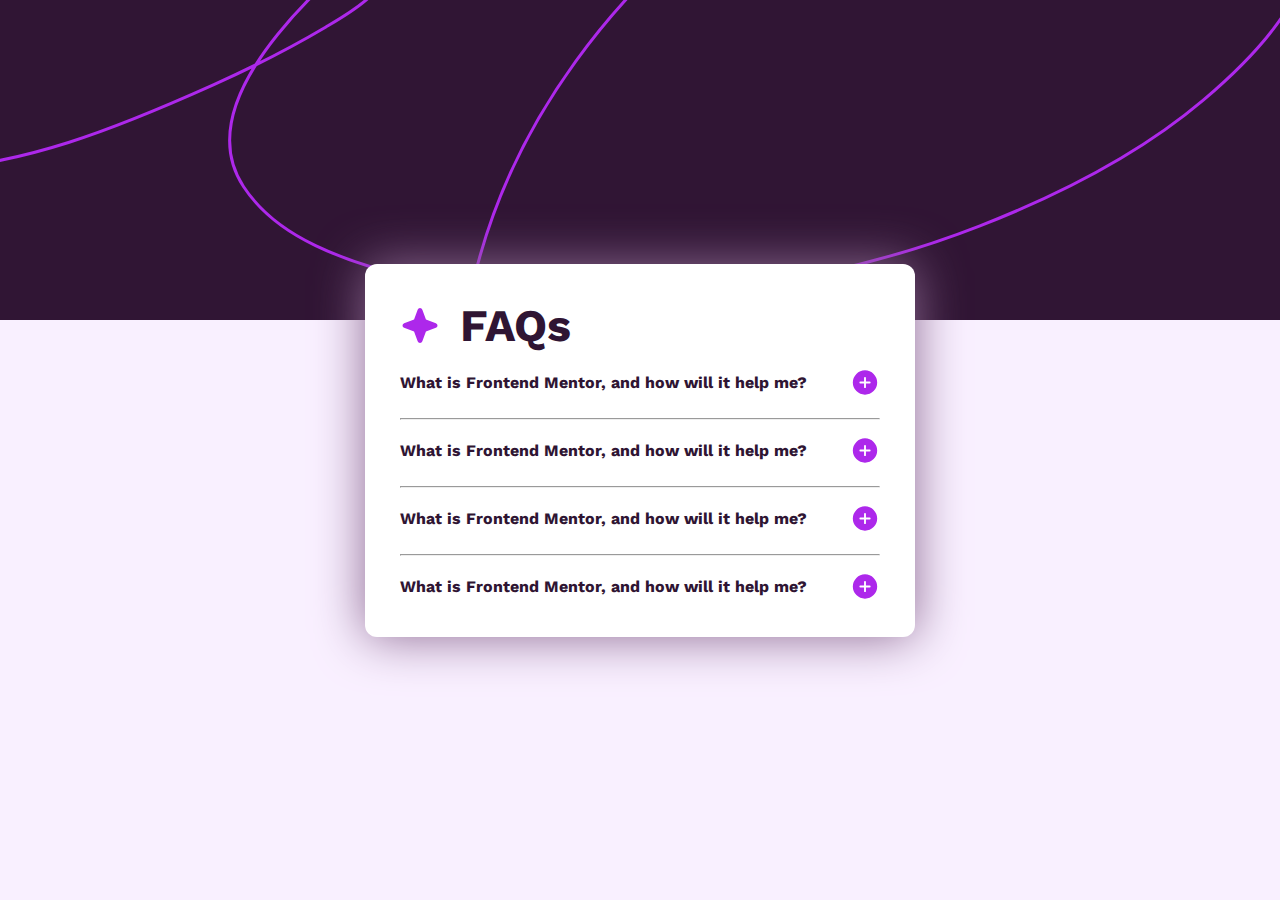
==== 03-faq/index.html @ 353628a0 "Projeto 3 FAQ parte visual iniciada" ====
<!DOCTYPE html>
<html lang="en">

<head>
    <meta charset="UTF-8">
    <meta name="viewport" content="width=device-width, initial-scale=1.0">
    <link rel="shortcut icon" href="assets/img/favicon-32x32.png" type="image/x-icon">
    <title>FAQ</title>
    <!-- STYLE CSS -->
    <link rel="stylesheet" href="./assets/style/style.css">
</head>

<body>
    <div class="container">
        <div class="container__title">
            <img src="./assets/img/icon-star.svg" alt="" srcset="">
            <h1>FAQs</h1>
        </div>

        <div class="container__item">
            <p class="container__question">
                What is Frontend Mentor, and how will it help me?
                <img class="icon-plus" src="./assets/img/icon-plus.svg" alt="" srcset="">
                <img class="icon-minus" src="./assets/img/icon-minus.svg" alt="" srcset="">
            </p>
            <p class="container__response">
                Lorem ipsum dolor sit amet consectetur, adipisicing elit. Ipsam iste rem dolorum! Eaque nesciunt ad
                voluptatibus repellat laudantium, aspernatur corrupti?
            </p>
        </div>
        <hr>
        <div class="container__item">
            <p class="container__question">
                What is Frontend Mentor, and how will it help me?
                <img class="icon-plus" src="./assets/img/icon-plus.svg" alt="" srcset="">
                <img class="icon-minus" src="./assets/img/icon-minus.svg" alt="" srcset="">
            </p>
            <p class="container__response">
                Lorem ipsum dolor sit amet consectetur, adipisicing elit. Ipsam iste rem dolorum! Eaque nesciunt ad
                voluptatibus repellat laudantium, aspernatur corrupti?
            </p>
        </div>
        <hr>
        <div class="container__item">
            <p class="container__question">
                What is Frontend Mentor, and how will it help me?
                <img class="icon-plus" src="./assets/img/icon-plus.svg" alt="" srcset="">
                <img class="icon-minus" src="./assets/img/icon-minus.svg" alt="" srcset="">
            </p>
            <p class="container__response">
                Lorem ipsum dolor sit amet consectetur, adipisicing elit. Ipsam iste rem dolorum! Eaque nesciunt ad
                voluptatibus repellat laudantium, aspernatur corrupti?
            </p>
        </div>
        <hr>
        <div class="container__item">
            <p class="container__question">
                What is Frontend Mentor, and how will it help me?
                <img class="icon-plus" src="./assets/img/icon-plus.svg" alt="" srcset="">
                <img class="icon-minus" src="./assets/img/icon-minus.svg" alt="" srcset="">
            </p>
            <p class="container__response">
                Lorem ipsum dolor sit amet consectetur, adipisicing elit. Ipsam iste rem dolorum! Eaque nesciunt ad
                voluptatibus repellat laudantium, aspernatur corrupti?
            </p>
        </div>


    </div>
</body>
<script src=""></script>
</html>
---- 03-faq/assets/style/style.css ----
@import url('https://fonts.googleapis.com/css2?family=Work+Sans:ital,wght@0,100..900;1,100..900&display=swap');

*{
    padding: 0;
    margin: 0;
    box-sizing: border-box;
}
:root{
    --white: #fff;
    --light-pink: hsl(275, 100%, 97%);
    --purple: hsl(292, 16%, 49%);
    --dark-purple: hsl(292, 42%, 14%);
}
body{
    background-color: var(--light-pink);
    background-image: url(../img/background-pattern-desktop.svg);
    background-repeat: no-repeat;
    background-position: top;
    height: 100vh;
    display: flex;
    align-items: center;
    justify-content: center;
    font-family: "Work Sans", sans-serif;;
}
.container{
    background-color: var(--white);
    width: 550px;
    border-radius: 12px;
    padding: 35px;
    box-shadow: 0 0 50px var(--purple);
}
.container__title{
    display: flex;
    margin-bottom: 15px
}
.container__title h1{
    font-size: 45px;
    margin-left: 20px;
    color: var(--dark-purple);
}
.container__item:not(:last-child){
    margin-bottom: 20px;
}
.container__item:not(:first-child){
    margin-top: 15px;
}
.container__question{
    font-weight: 700;
    color: var(--dark-purple);
    display: flex;
    align-items: center;
    justify-content: space-between;
}
.container__response{
    display: none;
    margin-top: 20px;
}
.icon-plus{
    cursor: pointer;
}
.icon-minus{
    display: none;
    cursor: pointer;
}
.container__response{
    color: var(--purple);
    font-weight: 500;
}
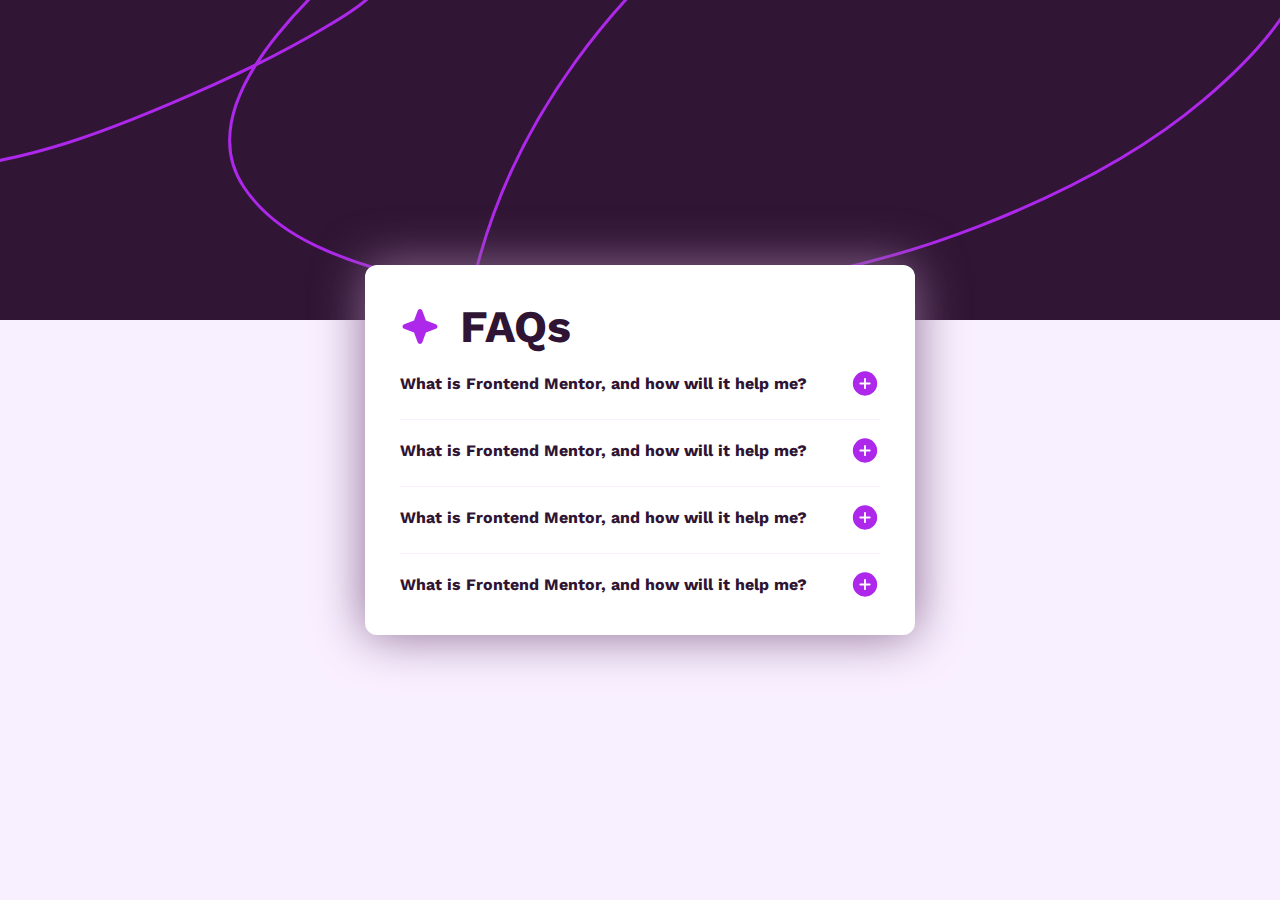
==== commit ec35ec7b: "v1 javascript" ====
--- a/03-faq/index.html
+++ b/03-faq/index.html
@@ -24,7 +24,7 @@
                 <img class="icon-minus" src="./assets/img/icon-minus.svg" alt="" srcset="">
             </p>
             <p class="container__response">
-                Lorem ipsum dolor sit amet consectetur, adipisicing elit. Ipsam iste rem dolorum! Eaque nesciunt ad
+                01 Lorem ipsum dolor sit amet consectetur, adipisicing elit. Ipsam iste rem dolorum! Eaque nesciunt ad
                 voluptatibus repellat laudantium, aspernatur corrupti?
             </p>
         </div>
@@ -36,7 +36,7 @@
                 <img class="icon-minus" src="./assets/img/icon-minus.svg" alt="" srcset="">
             </p>
             <p class="container__response">
-                Lorem ipsum dolor sit amet consectetur, adipisicing elit. Ipsam iste rem dolorum! Eaque nesciunt ad
+                02 Lorem ipsum dolor sit amet consectetur, adipisicing elit. Ipsam iste rem dolorum! Eaque nesciunt ad
                 voluptatibus repellat laudantium, aspernatur corrupti?
             </p>
         </div>
@@ -48,7 +48,7 @@
                 <img class="icon-minus" src="./assets/img/icon-minus.svg" alt="" srcset="">
             </p>
             <p class="container__response">
-                Lorem ipsum dolor sit amet consectetur, adipisicing elit. Ipsam iste rem dolorum! Eaque nesciunt ad
+                03 Lorem ipsum dolor sit amet consectetur, adipisicing elit. Ipsam iste rem dolorum! Eaque nesciunt ad
                 voluptatibus repellat laudantium, aspernatur corrupti?
             </p>
         </div>
@@ -56,11 +56,11 @@
         <div class="container__item">
             <p class="container__question">
                 What is Frontend Mentor, and how will it help me?
-                <img class="icon-plus" src="./assets/img/icon-plus.svg" alt="" srcset="">
+                <img class="icon-plus" src="./assets/img/icon-plus.svg" alt="" srcset="" >
                 <img class="icon-minus" src="./assets/img/icon-minus.svg" alt="" srcset="">
             </p>
             <p class="container__response">
-                Lorem ipsum dolor sit amet consectetur, adipisicing elit. Ipsam iste rem dolorum! Eaque nesciunt ad
+                04 Lorem ipsum dolor sit amet consectetur, adipisicing elit. Ipsam iste rem dolorum! Eaque nesciunt ad
                 voluptatibus repellat laudantium, aspernatur corrupti?
             </p>
         </div>
@@ -68,5 +68,5 @@
 
     </div>
 </body>
-<script src=""></script>
+<script src="./js/script.js"></script>
 </html>--- a/03-faq/assets/style/style.css
+++ b/03-faq/assets/style/style.css
@@ -44,16 +44,28 @@
 .container__item:not(:first-child){
     margin-top: 15px;
 }
+hr{
+    height: 1px;
+    background-color: var(--light-pink);
+    border: none;
+}
 .container__question{
     font-weight: 700;
     color: var(--dark-purple);
     display: flex;
     align-items: center;
     justify-content: space-between;
+    cursor: pointer;
+}
+.container__question:hover{
+    color: hsl(292, 99%, 40%);
 }
 .container__response{
     display: none;
     margin-top: 20px;
+    color: var(--purple);
+    font-weight: 500;
+    transition: display .3s linear;
 }
 .icon-plus{
     cursor: pointer;
@@ -62,7 +74,12 @@
     display: none;
     cursor: pointer;
 }
-.container__response{
-    color: var(--purple);
-    font-weight: 500;
+.show .container__response{ 
+    display: block;
+}
+.show .container__question .icon-plus{
+    display: none;
+}
+.show .container__question .icon-minus{
+    display: block;
 }